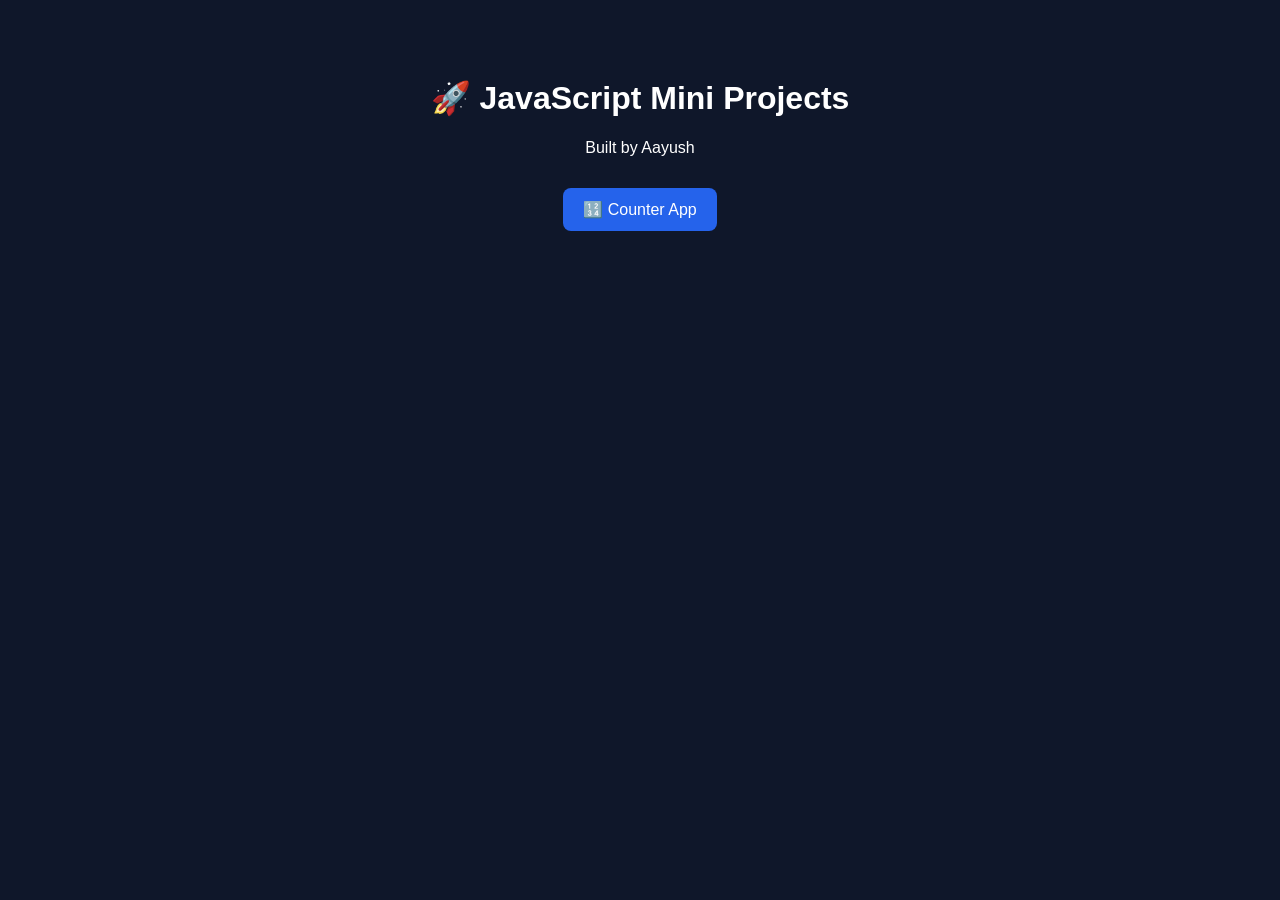
==== index.html @ 41c3e202 "Create index.html" ====
<!DOCTYPE html>
<html lang="en">
<head>
  <meta charset="UTF-8" />
  <title>JavaScript Mini Projects</title>
  <style>
    body {
      font-family: Arial, sans-serif;
      background: #0f172a;
      color: white;
      text-align: center;
      padding: 50px;
    }
    a {
      display: inline-block;
      margin: 15px;
      padding: 12px 20px;
      background: #2563eb;
      color: white;
      text-decoration: none;
      border-radius: 8px;
    }
    a:hover {
      background: #1d4ed8;
    }
  </style>
</head>
<body>
  <h1>🚀 JavaScript Mini Projects</h1>
  <p>Built by Aayush</p>

  <a href="./counter/">🔢 Counter App</a>
</body>
</html>
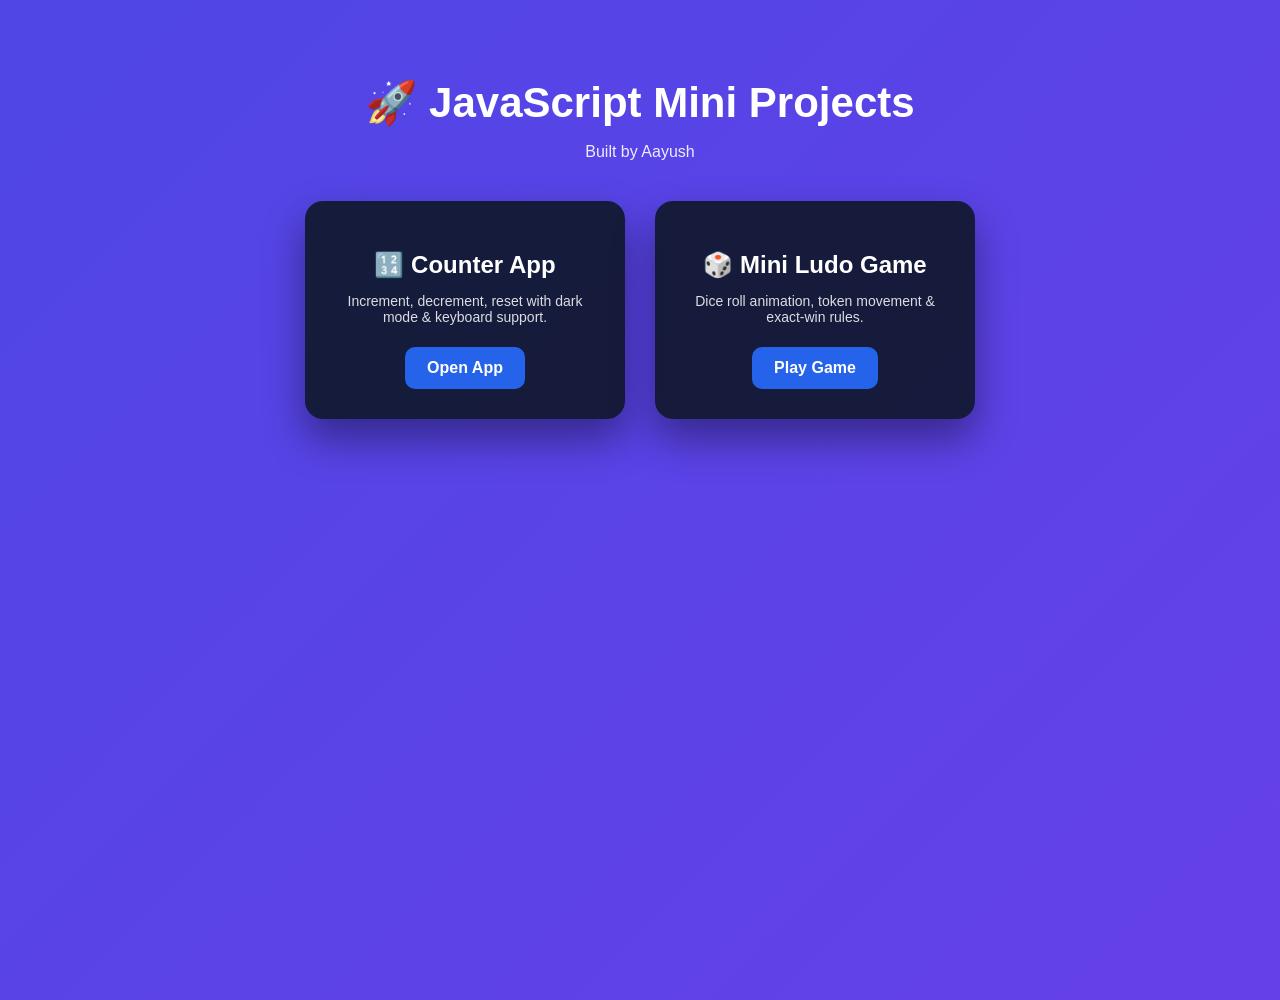
==== commit 127b2845: "Update index.html Updated styles for body, buttons, and project cards." ====
--- a/index.html
+++ b/index.html
@@ -3,32 +3,108 @@
 <head>
   <meta charset="UTF-8" />
   <title>JavaScript Mini Projects</title>
+
   <style>
     body {
       font-family: Arial, sans-serif;
-      background: #0f172a;
+      min-height: 100vh;
+      margin: 0;
+      padding: 50px;
+      text-align: center;
       color: white;
-      text-align: center;
-      padding: 50px;
+
+      /* Purple gradient background */
+      background: linear-gradient(135deg, #4f46e5, #7c3aed, #4338ca);
+      background-size: 400% 400%;
+      animation: bgMove 10s ease infinite;
     }
-    a {
+
+    @keyframes bgMove {
+      0% { background-position: 0% 50%; }
+      50% { background-position: 100% 50%; }
+      100% { background-position: 0% 50%; }
+    }
+
+    h1 {
+      font-size: 42px;
+      margin-bottom: 8px;
+    }
+
+    p {
+      opacity: 0.9;
+      margin-bottom: 40px;
+    }
+
+    /* Project container */
+    .projects {
+      display: flex;
+      justify-content: center;
+      gap: 30px;
+      flex-wrap: wrap;
+    }
+
+    /* Project card */
+    .card {
+      background: rgba(15, 23, 42, 0.9);
+      width: 260px;
+      padding: 30px;
+      border-radius: 18px;
+      box-shadow: 0 20px 40px rgba(0, 0, 0, 0.4);
+      transition: transform 0.25s ease;
+    }
+
+    .card:hover {
+      transform: translateY(-8px);
+    }
+
+    .card h2 {
+      margin-bottom: 12px;
+    }
+
+    .card p {
+      font-size: 14px;
+      opacity: 0.85;
+      margin-bottom: 22px;
+    }
+
+    /* Buttons */
+    .btn {
       display: inline-block;
-      margin: 15px;
-      padding: 12px 20px;
+      padding: 12px 22px;
       background: #2563eb;
       color: white;
       text-decoration: none;
-      border-radius: 8px;
+      border-radius: 10px;
+      font-weight: bold;
+      transition: background 0.2s ease;
     }
-    a:hover {
+
+    .btn:hover {
       background: #1d4ed8;
     }
   </style>
 </head>
+
 <body>
   <h1>🚀 JavaScript Mini Projects</h1>
   <p>Built by Aayush</p>
 
-  <a href="./counter/">🔢 Counter App</a>
+  <div class="projects">
+
+    <!-- Counter App -->
+    <div class="card">
+      <h2>🔢 Counter App</h2>
+      <p>Increment, decrement, reset with dark mode & keyboard support.</p>
+      <a href="./counter/" class="btn">Open App</a>
+    </div>
+
+    <!-- Mini Ludo Game -->
+    <div class="card">
+      <h2>🎲 Mini Ludo Game</h2>
+      <p>Dice roll animation, token movement & exact-win rules.</p>
+      <a href="./mini-ludo/" class="btn">Play Game</a>
+    </div>
+
+  </div>
 </body>
 </html>
